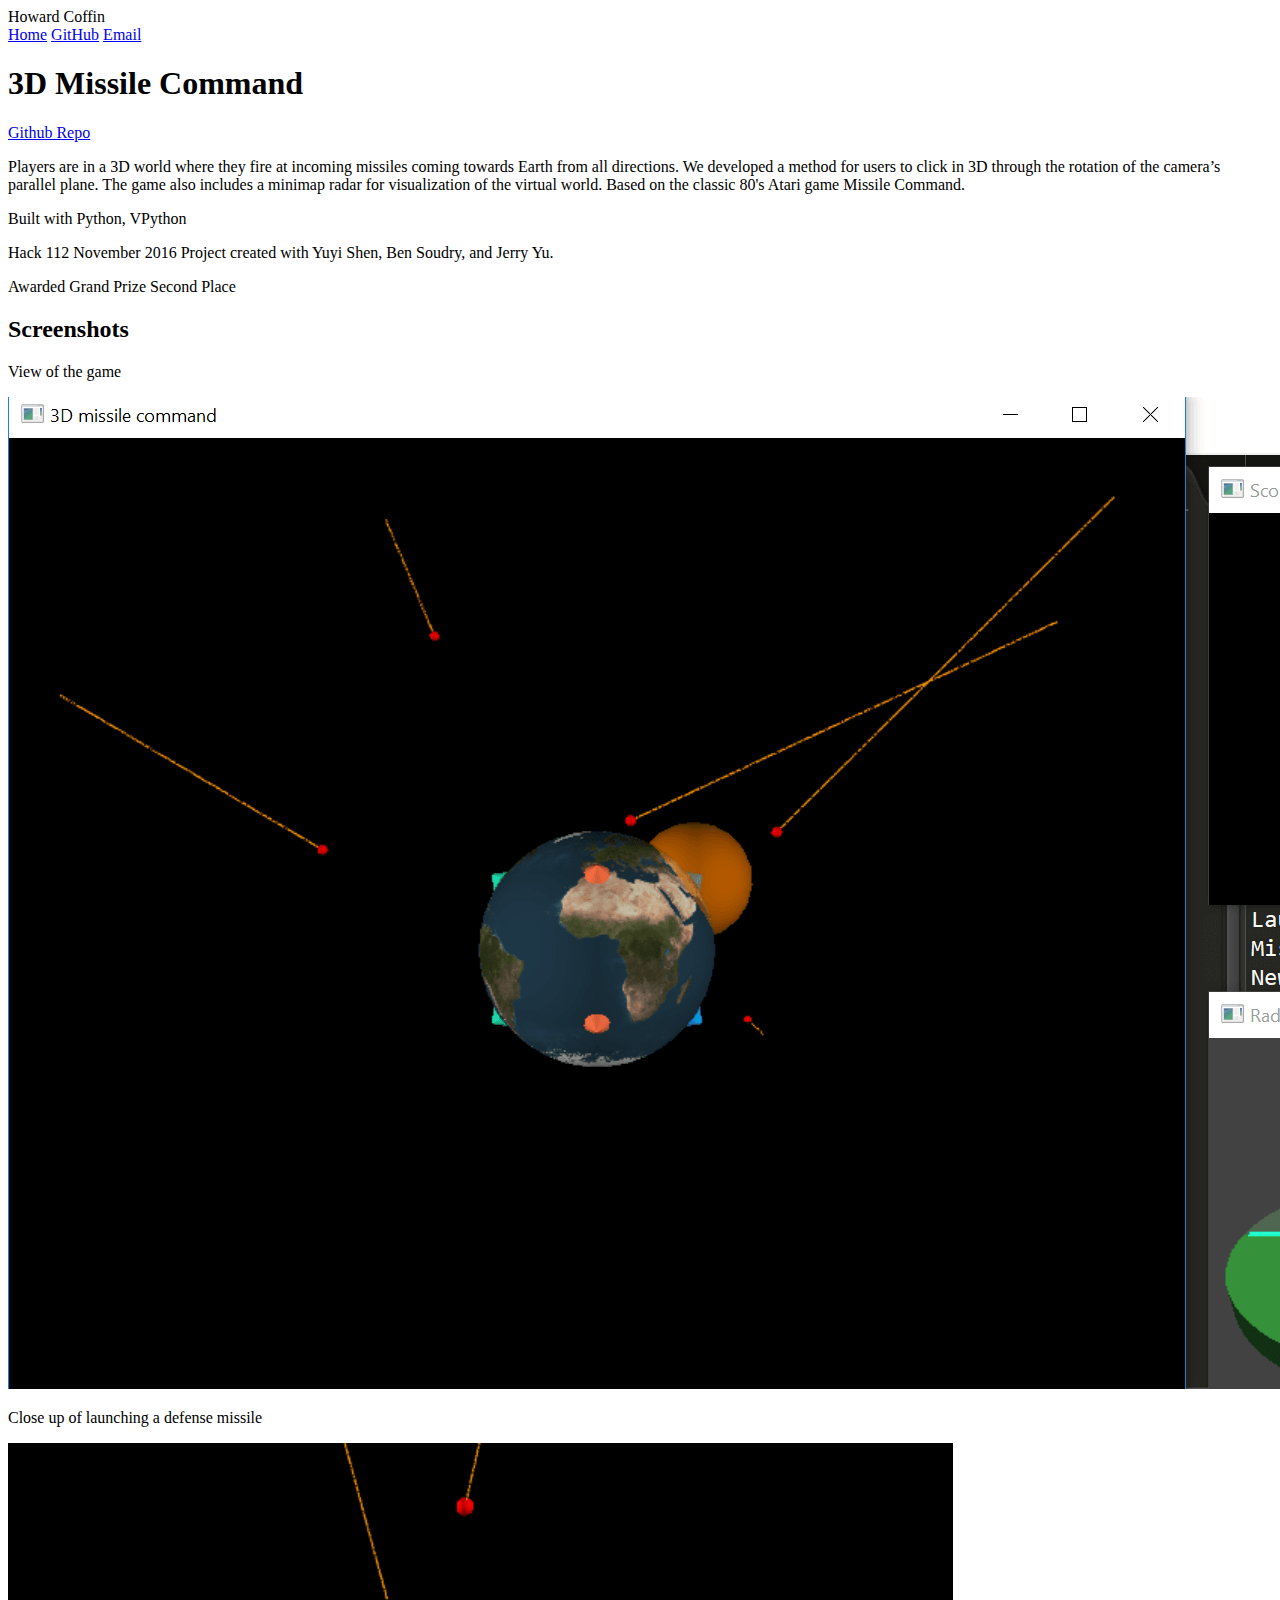
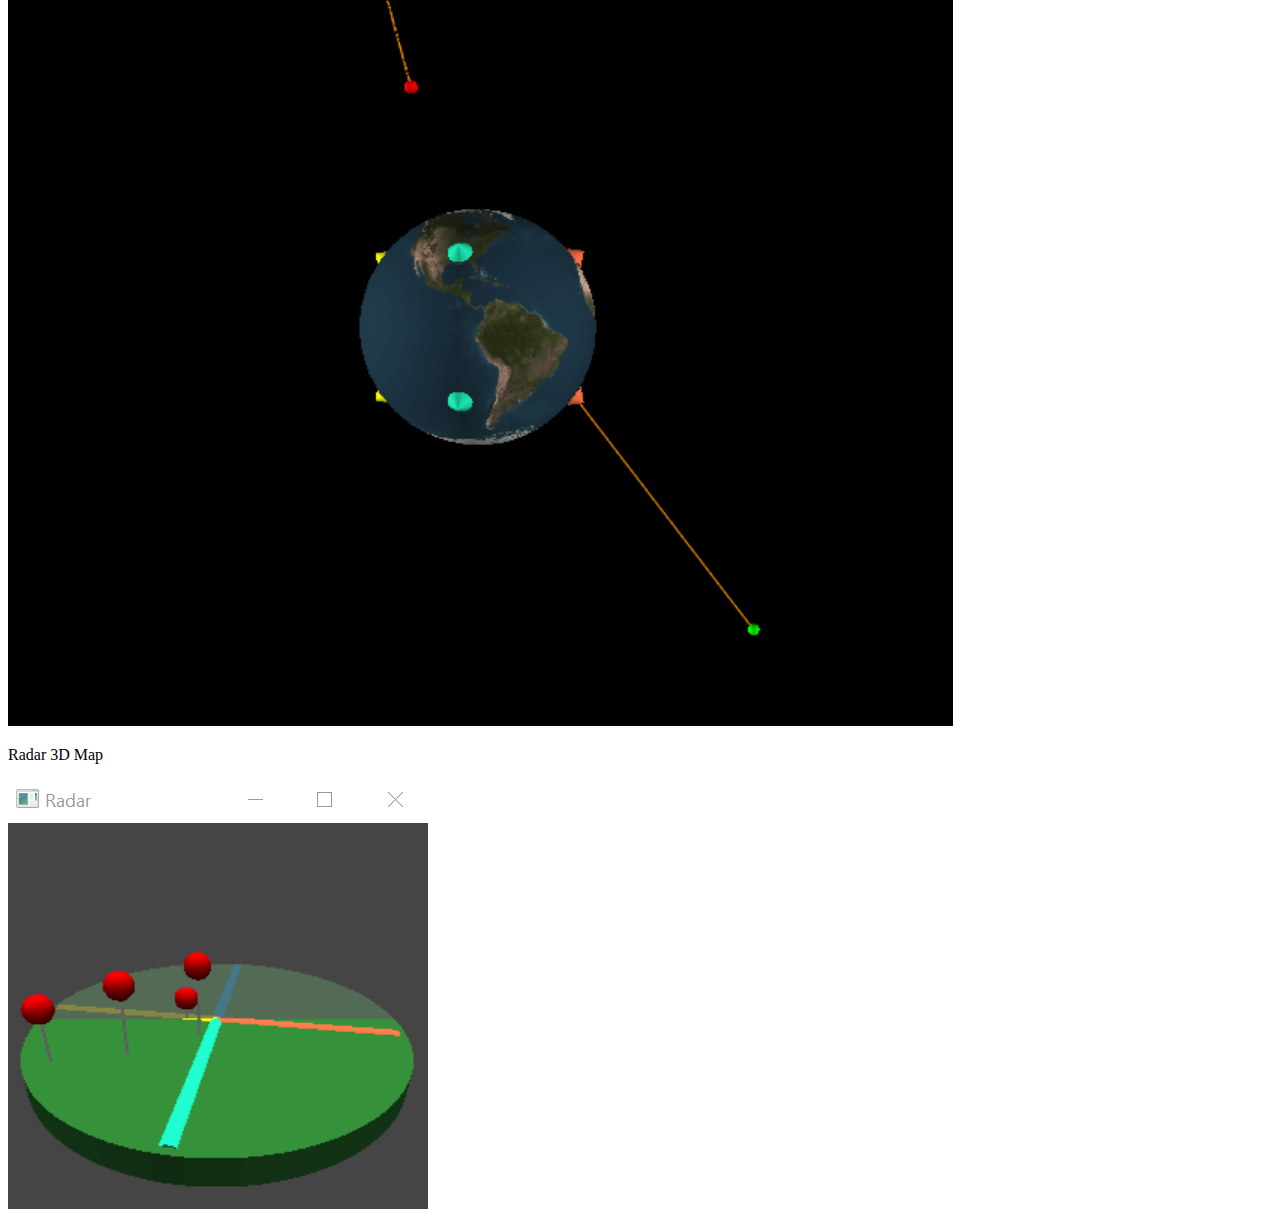
==== missile-command/index.html @ 534a8b4e "First Commit" ====
<!DOCTYPE html>
<html lang="en">
<head>
    <meta charset="utf-8">
    <meta name="viewport" content="width=device-width,initial-scale=1">
    <link rel="stylesheet" href="../_base/site.css">
    <link rel="stylesheet" href="../_base/img.css">
    <title>3D Missile Command - Howard Coffin</title>
</head>
<body>
    <div class="center">
        <div class="big">Howard Coffin</div>
        <nav>
            <a href="/">Home</a>
            <span></span>
            <a href="https://github.com/hccoffin">GitHub</a>
            <span></span>
            <a href="mailto:hcoffin@andrew.cmu.edu">Email</a>
        </nav>
    </div>
    <h1>3D Missile Command</h1>
    <a href="https://github.com/hccoffin/3D-Missile-Command">Github Repo</a>
    <p>
        Players are in a 3D world where they fire at incoming missiles coming
        towards Earth from all directions. We developed a method for users to
        click in 3D through the rotation of the camera’s parallel plane. The
        game also includes a minimap radar for visualization of the virtual
        world. Based on the classic 80's Atari game Missile Command.
    </p>
    <p>
        Built with Python, VPython
    </p>
    <p>
        Hack 112 November 2016 Project created with Yuyi Shen, Ben Soudry, and
        Jerry Yu.
    </p>
    <p>
        Awarded Grand Prize Second Place
    </p>
    <h2>Screenshots</h2>
    <p>View of the game</p>
    <img src="img/view.png" alt="view" class="full">
    <p>Close up of launching a defense missile</p>
    <img src="img/missile-close-up.png" alt="missile-close-up" class="half">
    <p>Radar 3D Map</p>
    <img src="img/radar-map.png" alt="radar-map" class="half">
    <script src="/_base/dark.js"></script>
</body>
</html>
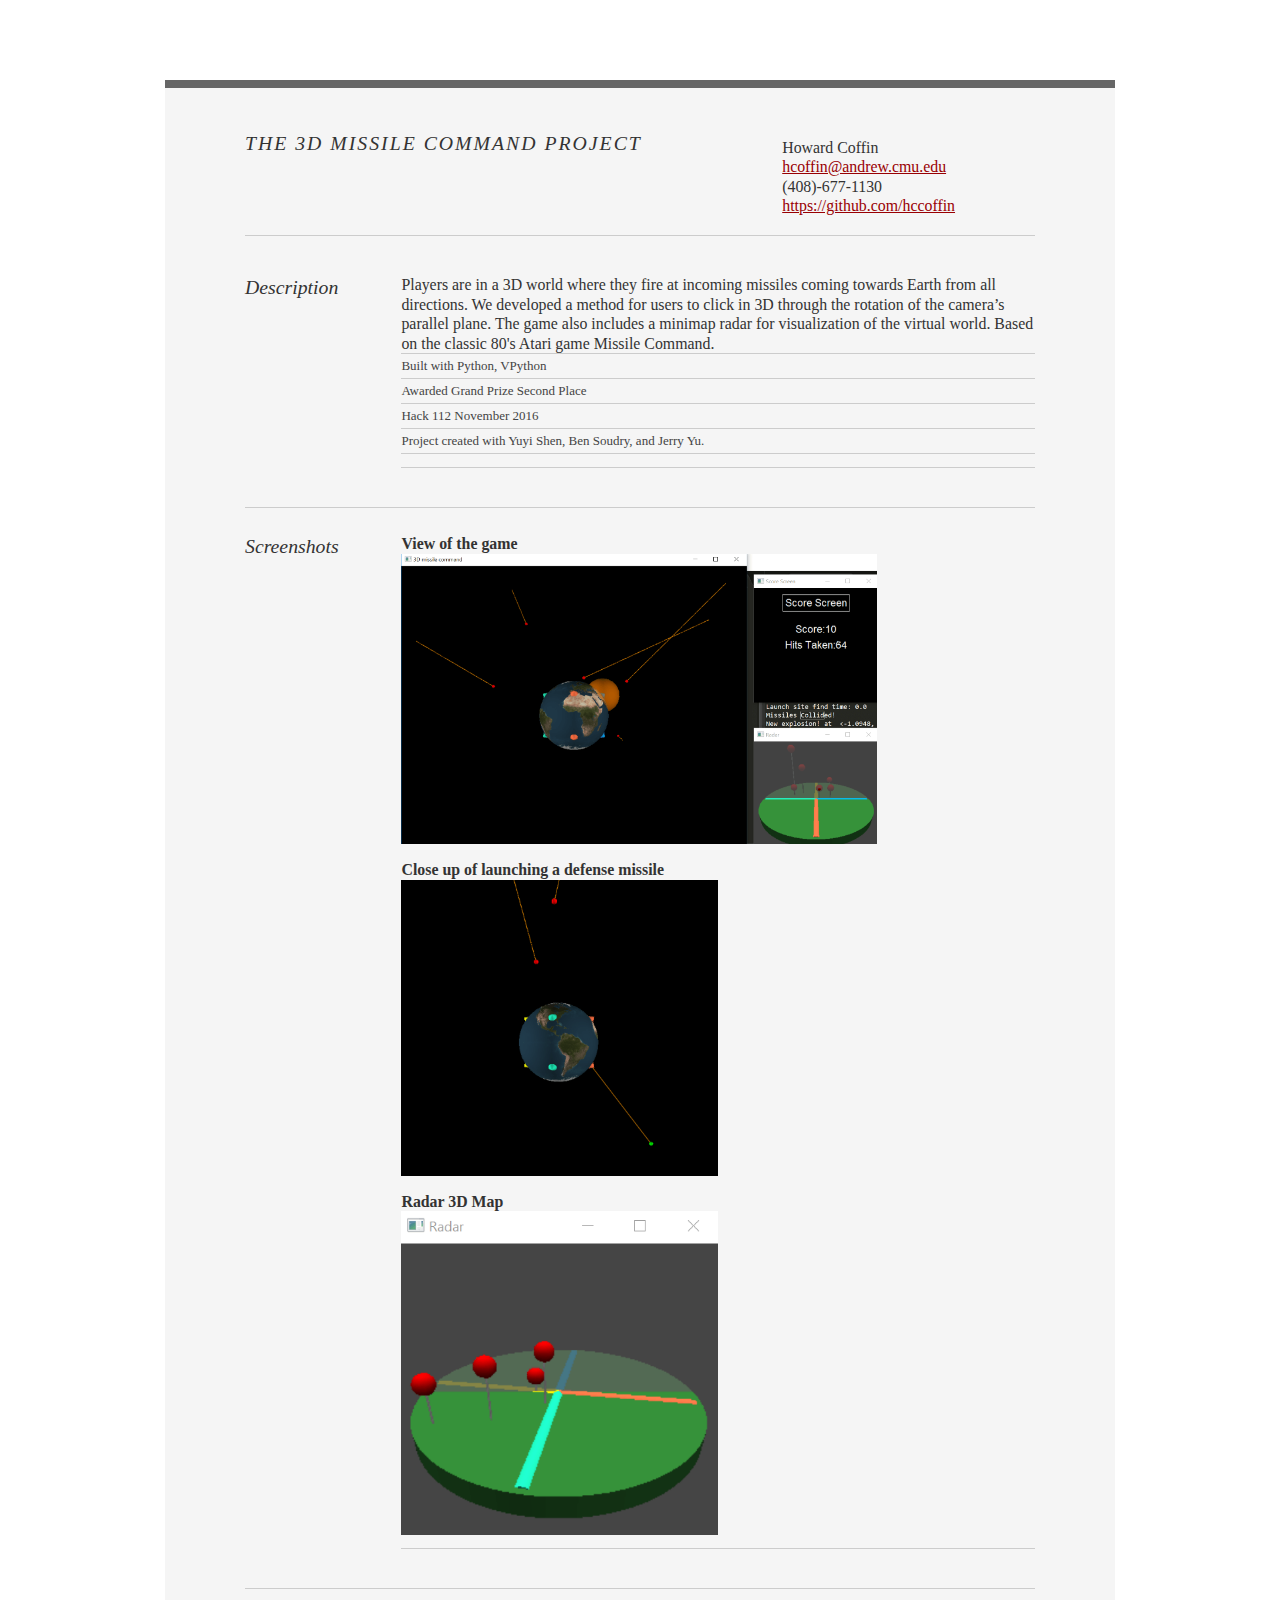
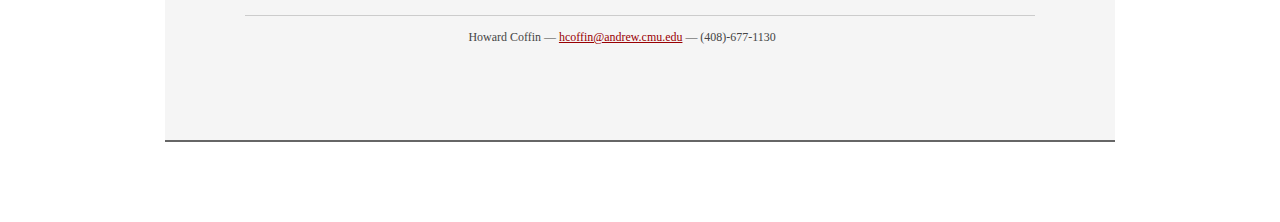
==== commit 3dc13cb3: "fix missile-command" ====
--- a/missile-command/index.html
+++ b/missile-command/index.html
@@ -1,49 +1,93 @@
 <!DOCTYPE html>
 <html lang="en">
-<head>
-    <meta charset="utf-8">
-    <meta name="viewport" content="width=device-width,initial-scale=1">
-    <link rel="stylesheet" href="../_base/site.css">
-    <link rel="stylesheet" href="../_base/img.css">
-    <title>3D Missile Command - Howard Coffin</title>
-</head>
+<head>
+	
+		<title>Howard Coffin | Mechanical Engineer - Robotics - 3D-Missile Command</title>
+		<meta http-equiv="content-type" content="text/html; charset=utf-8" />
+	
+		<meta name="keywords" content="" />
+		<meta name="description" content="" />
+	
+		<link rel="stylesheet" type="text/css" href="../style/reset-fonts-grids.css" media="all" /> 
+		<link rel="stylesheet" type="text/css" href="../style/resume.css" media="all" />
+	
+	</head>
 <body>
-    <div class="center">
-        <div class="big">Howard Coffin</div>
-        <nav>
-            <a href="/">Home</a>
-            <span></span>
-            <a href="https://github.com/hccoffin">GitHub</a>
-            <span></span>
-            <a href="mailto:hcoffin@andrew.cmu.edu">Email</a>
-        </nav>
-    </div>
-    <h1>3D Missile Command</h1>
-    <a href="https://github.com/hccoffin/3D-Missile-Command">Github Repo</a>
-    <p>
-        Players are in a 3D world where they fire at incoming missiles coming
+<div id="doc2" class="yui-t7">
+	<div id="inner">
+		
+		<div id="hd">
+			<div class="yui-gc">
+				<div class="yui-u first">
+					<h2>The 3D Missile Command Project</h2>
+				</div>
+
+				<div class="yui-u">
+					<div class="contact-info">
+						<!--<h3><a id="pdf" href="#">Download PDF</a></h3> -->
+						<h3>Howard Coffin</h3>
+						<h3><a href="mailto:hcoffin@andrew.cmu.edu">hcoffin@andrew.cmu.edu</a></h3>
+						<h3>(408)-677-1130</h3>
+						<h3><a href="https://github.com/hccoffin">https://github.com/hccoffin</a></h3>
+					</div><!--// .contact-info -->
+				</div>
+			</div><!--// .yui-gc -->
+		</div><!--// hd -->
+
+
+
+    <div class="yui-gf">
+				<div class="yui-u first">
+					<h2>Description</h2>
+				</div>
+				<div class="yui-u">
+				<div class="job">
+					<h3>Players are in a 3D world where they fire at incoming missiles coming
         towards Earth from all directions. We developed a method for users to
         click in 3D through the rotation of the camera’s parallel plane. The
         game also includes a minimap radar for visualization of the virtual
-        world. Based on the classic 80's Atari game Missile Command.
-    </p>
-    <p>
-        Built with Python, VPython
-    </p>
-    <p>
-        Hack 112 November 2016 Project created with Yuyi Shen, Ben Soudry, and
-        Jerry Yu.
-    </p>
-    <p>
-        Awarded Grand Prize Second Place
-    </p>
-    <h2>Screenshots</h2>
-    <p>View of the game</p>
-    <img src="img/view.png" alt="view" class="full">
-    <p>Close up of launching a defense missile</p>
+        world. Based on the classic 80's Atari game Missile Command.</h3>
+<ul>	
+				<li></li>				
+				<li>Built with Python, VPython</li>
+				<li>Awarded Grand Prize Second Place</li>
+				<li>Hack 112 November 2016</li> 
+				<li>Project created with Yuyi Shen, Ben Soudry, and
+        Jerry Yu.</li>
+        </ul>
+				</div>
+				</div>
+				</div>
+	
+	 <div class="yui-gf">
+				<div class="yui-u first">					
+					<h2>Screenshots</h2>
+				</div>
+				<div class="yui-u">
+				<div class="job">			
+					
+					<h3><strong>View of the game</strong></h3>
+    <img src="img/view.png" alt="view" class="fullenough">
+    <br>
+    <h3><strong>Close up of launching a defense missile</strong></h3>
     <img src="img/missile-close-up.png" alt="missile-close-up" class="half">
-    <p>Radar 3D Map</p>
-    <img src="img/radar-map.png" alt="radar-map" class="half">
-    <script src="/_base/dark.js"></script>
+    <br>
+    <h3><strong>Radar 3D Map</strong></h3>
+    <img src="img/radar-map.png" alt="radar-map" class="half">
+				</div>
+				</div>
+		</div><!--// .yui-gf -->
+
+		
+	
+			<div id="ft">
+				<p>Howard Coffin &mdash; <a href="mailto:hcoffin@andrew.cmu.edu">hcoffin@andrew.cmu.edu</a> &mdash; (408)-677-1130</p>
+			</div><!--// footer -->
+	
+		</div><!-- // inner -->
+	
+	
+	</div><!--// doc -->    
+    
 </body>
 </html>
--- a/style/resume.css
+++ b/style/resume.css
@@ -0,0 +1,89 @@
+/*
+---------------------------------------------------------------------------------
+	STRIPPED DOWN RESUME TEMPLATE
+    html resume
+
+    v0.9: 5/28/09
+
+    design and code by: thingsthatarebrown.com 
+                        (matt brown)
+---------------------------------------------------------------------------------
+*/
+
+
+.msg { padding: 10px; background: #222; position: relative; }
+.msg h1 { color: #fff;  }
+.msg a { margin-left: 20px; background: #408814; color: white; padding: 4px 8px; text-decoration: none; }
+.msg a:hover { background: #266400; }
+
+/* //-- yui-grids style overrides -- */
+body { font-family: Georgia; color: #444; }
+#inner { padding: 10px 80px; margin: 80px auto; background: #f5f5f5; border: solid #666; border-width: 8px 0 2px 0; }
+.yui-gf { margin-bottom: 2em; padding-bottom: 2em; border-bottom: 1px solid #ccc; }
+
+/* //-- header, body, footer -- */
+#hd { margin: 2.5em 0 3em 0; padding-bottom: 1.5em; border-bottom: 1px solid #ccc }
+#hd h2 { text-transform: uppercase; letter-spacing: 2px; }
+#bd, #ft { margin-bottom: 2em; }
+
+/* //-- footer -- */
+#ft { padding: 1em 0 5em 0; font-size: 92%; border-top: 1px solid #ccc; text-align: center; }
+#ft p { margin-bottom: 0; text-align: center;   }
+
+/* //-- core typography and style -- */
+#hd h1 { font-size: 48px; text-transform: uppercase; letter-spacing: 3px; }
+h2 { font-size: 152% }
+h3, h4 { font-size: 122%; }
+h1, h2, h3, h4 { color: #333; }
+p { font-size: 100%; line-height: 18px; padding-right: 3em; }
+a { color: #990003 }
+a:hover { text-decoration: none; }
+strong { font-weight: bold; }
+li { line-height: 24px; border-bottom: 1px solid #ccc; }
+p.enlarge { font-size: 144%; padding-right: 6.5em; line-height: 24px; }
+p.enlarge span { color: #000 }
+.contact-info { margin-top: 7px; }
+.first h2 { font-style: italic; }
+.last { border-bottom: 0 }
+
+
+/* //-- section styles -- */
+
+a#pdf { display: block; float: left; background: #666; color: white; padding: 6px 50px 6px 12px; margin-bottom: 6px; text-decoration: none;  }
+a#pdf:hover { background: #222; }
+
+.job { position: relative; margin-bottom: 1em; padding-bottom: 1em; border-bottom: 1px solid #ccc; }
+.job h4 { position: absolute; top: 0.35em; right: 0 }
+.job p { margin: 0.75em 0 3em 0; }
+
+.last { border: none; }
+.skills-list {  }
+.skills-list ul { margin: 0; }
+.skills-list li { margin: 3px 0; padding: 3px 0; }
+.skills-list li span { font-size: 152%; display: block; margin-bottom: -2px; padding: 0 }
+.talent { width: 32%; float: left }
+.talent h2 { margin-bottom: 6px; }
+
+#srt-ttab { margin-bottom: 100px; text-align: center;  }
+#srt-ttab img.last { margin-top: 20px }
+
+/* --// override to force 1/8th width grids -- */
+.yui-gf .yui-u{width:80.2%;}
+.yui-gf div.first{width:12.3%;}
+
+img {
+    display: block;
+}
+
+.full {
+    width: 100%;
+}
+
+.half {
+    width: 50%;
+}
+.fullenough {
+    width: 75%;
+}
+
+
